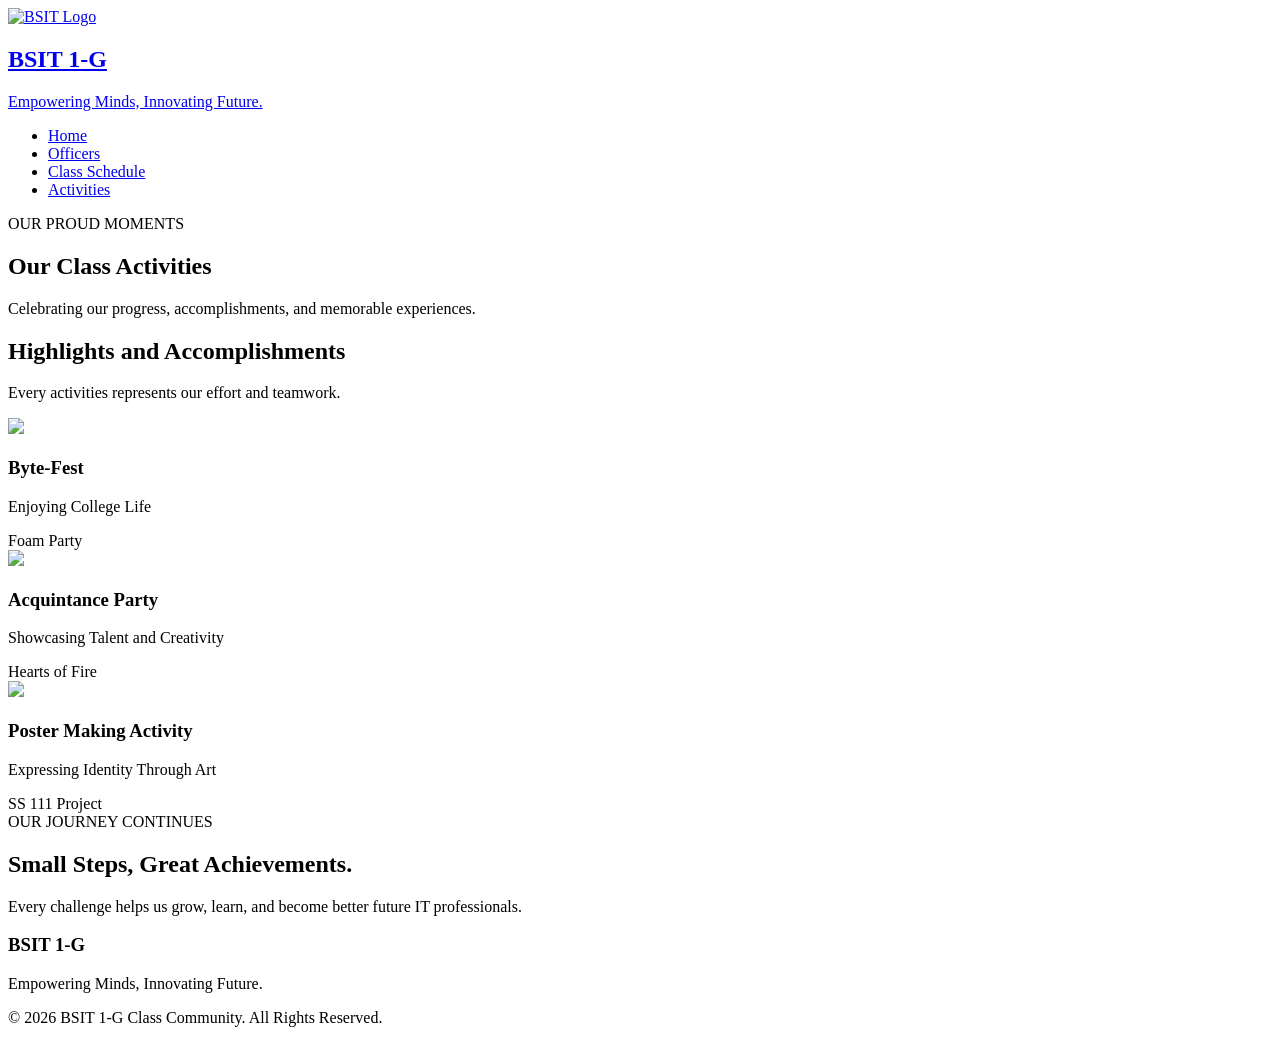
==== activities.html @ 7ded41b8 "Add files via upload" ====
<!DOCTYPE html>
<html lang="en">
<head>
    <meta charset="UTF-8">
    <meta name="viewport" content="width=device-width, initial-scale=1.0">
    <title>BSIT 1-G | Achievements</title>
    <link rel="stylesheet" href="css/style.css">
</head>
<body>

<header>
    <nav class="navbar">
        <a href="index.html" class="logo">
            <img src="image/logo.jpg" alt="BSIT Logo">
            <div>
                <h1>BSIT 1-G</h1>
                <p>Empowering Minds, Innovating Future.</p>
            </div>
        </a>

        <ul class="nav-links">
            <li><a href="index.html">Home</a></li>
            <li><a href="officers.html">Officers</a></li>
            <li><a href="schedule.html">Class Schedule</a></li>
            <li><a href="activities.html" class="active">Activities</a></li>
        </ul>
    </nav>
</header>

<main>
    <section class="page-hero">
        <span class="small-heading">OUR PROUD MOMENTS</span>
        <h2>Our Class <span>Activities</span></h2>
        <p>Celebrating our progress, accomplishments, and memorable experiences.</p>
    </section>

    <section class="activities-section">
        <h2>Highlights and Accomplishments</h2>
        <p class="section-description">Every activities represents our effort and teamwork.</p>

        <div class="activities-container">

            <div class="activities-card">
                <div class="activities-icon">
                    <img src="image/Foam_Party.jpg">
                </div>
                <h3>Byte-Fest</h3>
                <p>Enjoying College Life</p>
                <span>Foam Party</span>
            </div>

            <div class="activities-card">
                <div class="activities-icon">
                    <img src="image/cert.jpg">
                </div>
                <h3>Acquintance Party</h3>
                <p>Showcasing Talent and Creativity</p>
                <span>Hearts of Fire</span>
            </div>

            <div class="activities-card">
                <div class="activities-icon">
                    <img src="image/Poster.jpg">
                </div>
                <h3>Poster Making Activity</h3>
                <p>Expressing Identity Through Art</p>
                <span>SS 111 Project</span>
            </div>

        </div>
    </section>

    <section class="highlights">
        <span class="small-heading">OUR JOURNEY CONTINUES</span>
        <h2>Small Steps, <span>Great Achievements.</span></h2>
        <p>
            Every challenge helps us grow, learn, and become better
            future IT professionals.
        </p>
    </section>
</main>

<footer>
    <h3>BSIT 1-G</h3>
    <p>Empowering Minds, Innovating Future.</p>
    <p class="copyright">© 2026 BSIT 1-G Class Community. All Rights Reserved.</p>
</footer>

</body>
</html>
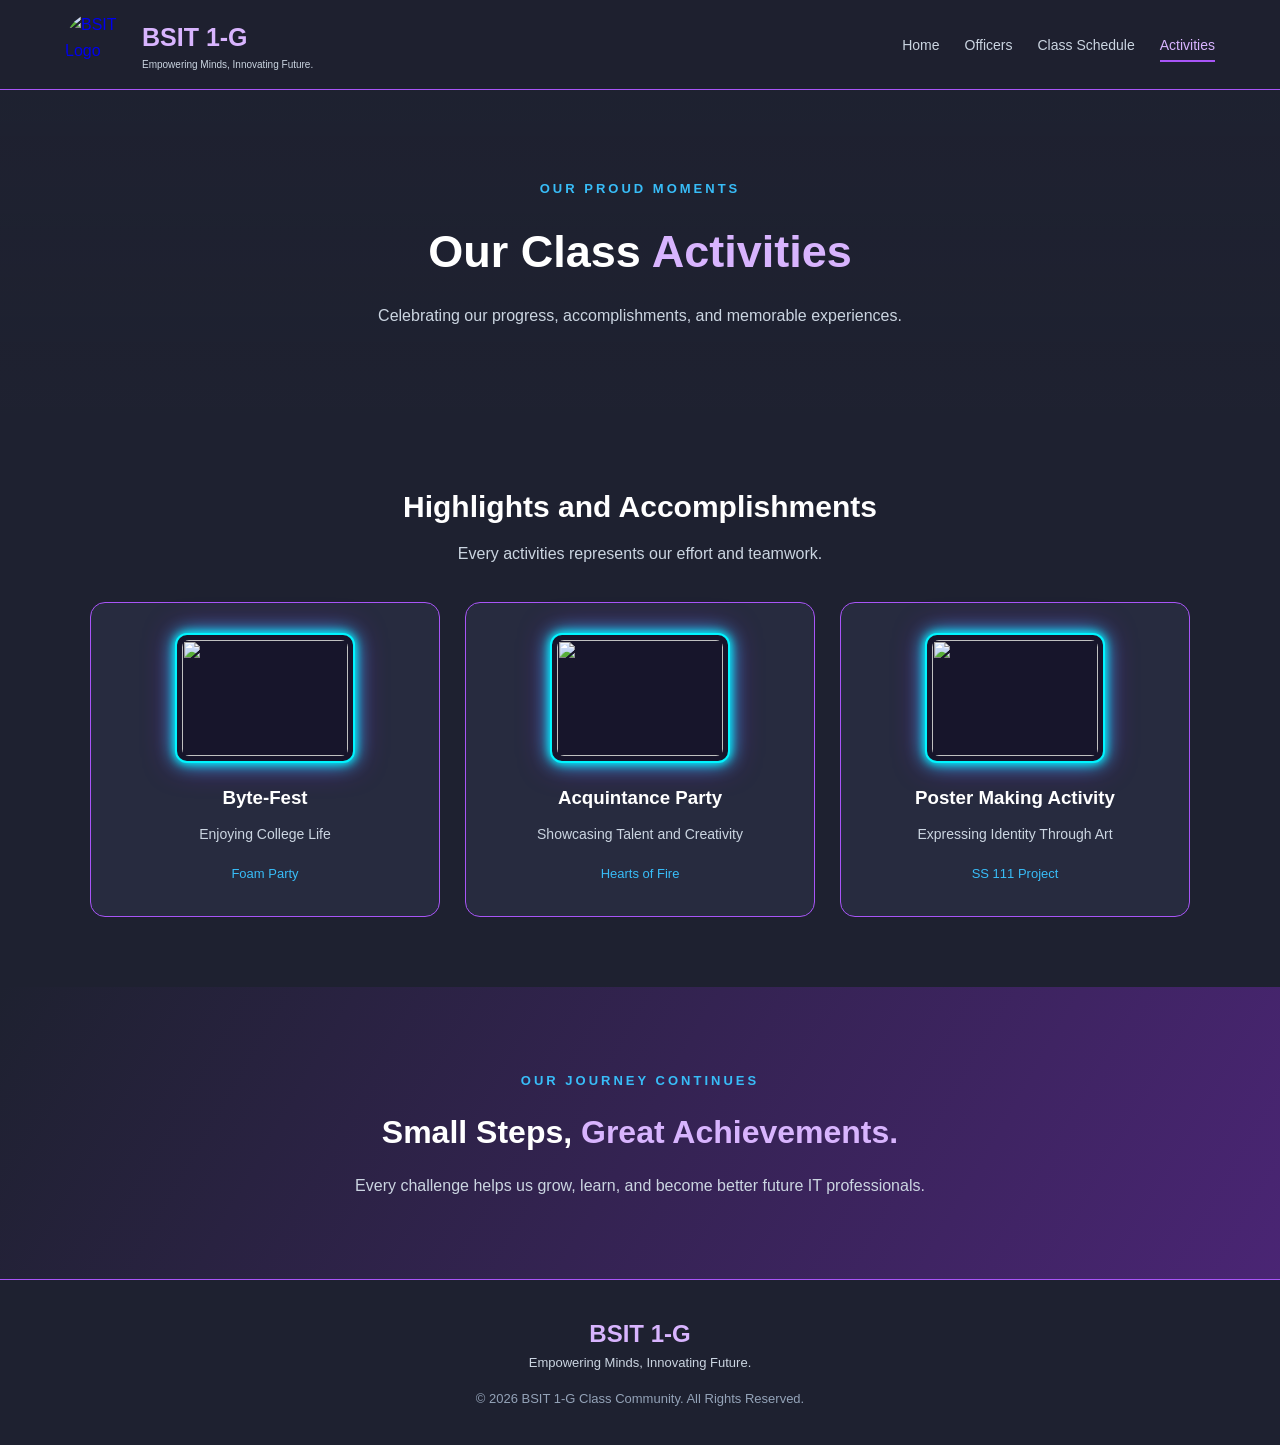
==== commit e4e0f924: "Fix HTML formatting and structure in activities.html" ====
--- a/activities.html
+++ b/activities.html
@@ -5,7 +5,7 @@
     <meta charset="UTF-8">
     <meta name="viewport" content="width=device-width, initial-scale=1.0">
     <title>BSIT 1-G | Achievements</title>
-    <link rel="stylesheet" href="css/style.css">
+    <link rel="stylesheet" href="style.css">
 </head>
 <body>
 
--- a/style.css
+++ b/style.css
@@ -0,0 +1,885 @@
+
+/* GENERAL SETTINGS */
+* {
+    margin: 0;
+    padding: 0;
+    box-sizing: border-box;
+    scroll-behavior: smooth;
+}
+
+body {
+    font-family: Arial, sans-serif;
+    background: #1E2130;
+    color: #FFFFFF;
+    line-height: 1.6;
+}
+
+/* NAVIGATION */
+header {
+    background: rgba(30, 33, 48, 0.97);
+    border-bottom: 1px solid #A855F7;
+    position: sticky;
+    top: 0;
+    z-index: 1000;
+}
+
+.navbar {
+    max-width: 1200px;
+    margin: auto;
+    padding: 12px 25px;
+    display: flex;
+    align-items: center;
+    justify-content: space-between;
+    gap: 20px;
+}
+
+.logo {
+    display: flex;
+    align-items: center;
+    gap: 12px;
+    text-decoration: none;
+}
+
+.logo img {
+    width: 65px;
+    height: 65px;
+    object-fit: contain;
+    border-radius: 50%;
+}
+
+.logo h1 {
+    color: #D8B4FE;
+    font-size: 25px;
+}
+
+.logo p {
+    color: #CBD5E1;
+    font-size: 10px;
+}
+
+.nav-links {
+    display: flex;
+    gap: 25px;
+    list-style: none;
+}
+
+.nav-links a {
+    color: #CBD5E1;
+    text-decoration: none;
+    font-size: 14px;
+    transition: 0.3s;
+}
+
+.nav-links a:hover,
+.nav-links a.active {
+    color: #D8B4FE;
+    border-bottom: 2px solid #A855F7;
+    padding-bottom: 7px;
+}
+
+/* COMMON TEXT */
+.small-heading {
+    color: #38BDF8;
+    font-size: 13px;
+    font-weight: bold;
+    letter-spacing: 3px;
+}
+
+.section-description {
+    color: #CBD5E1;
+    margin: 10px 0 35px;
+}
+
+/* HOME HERO */
+.hero {
+    min-height: 570px;
+    display: flex;
+    justify-content: center;
+    align-items: center;
+    text-align: center;
+    padding: 70px 20px;
+    background:
+        linear-gradient(rgba(30,33,48,.78), rgba(30,33,48,.92)),
+        url("images/GROUP_PHOTO.jpg");
+    background-size: cover;
+    background-position: center;
+}
+
+.hero-content {
+    max-width: 800px;
+    padding: 45px 35px;
+    background: rgba(39,43,63,.85);
+    border: 1px solid #A855F7;
+    border-radius: 20px;
+}
+
+.hero h2 {
+    font-size: 48px;
+    margin: 15px 0;
+}
+
+.hero h2 span,
+.about-text h2 span,
+.highlights h2 span,
+.page-hero h2 span,
+.officers-hero h2 span,
+.leadership-message h2 span {
+    color: #D8B4FE;
+}
+
+.hero-content p {
+    color: #CBD5E1;
+    font-size: 17px;
+    margin-bottom: 25px;
+}
+
+/* BUTTONS */
+.hero-buttons {
+    display: flex;
+    justify-content: center;
+    flex-wrap: wrap;
+    gap: 15px;
+}
+
+.btn-primary,
+.btn-secondary {
+    padding: 12px 22px;
+    border-radius: 8px;
+    text-decoration: none;
+    font-weight: bold;
+    transition: .3s;
+}
+
+.btn-primary {
+    background: linear-gradient(120deg,#7C3AED,#A855F7);
+    color: white;
+}
+
+.btn-secondary {
+    color: #38BDF8;
+    border: 1px solid #38BDF8;
+}
+
+.btn-primary:hover,
+.btn-secondary:hover {
+    transform: translateY(-4px);
+}
+
+/* QUICK LINKS */
+.quick-section {
+    max-width: 1200px;
+    margin: auto;
+    padding: 75px 25px;
+    text-align: center;
+}
+
+.quick-section h2 {
+    font-size: 32px;
+}
+
+.quick-container {
+    display: flex;
+    justify-content: center;
+    gap: 22px;
+    flex-wrap: wrap;
+}
+
+.quick-card {
+    flex: 1 1 250px;
+    max-width: 350px;
+    padding: 30px 22px;
+    text-align: left;
+    text-decoration: none;
+    color: white;
+    background: #272B3F;
+    border: 1px solid #A855F7;
+    border-radius: 15px;
+    transition: .3s;
+}
+
+.quick-card:hover {
+    transform: translateY(-8px);
+    border-color: #38BDF8;
+}
+
+.card-icon {
+    font-size: 35px;
+    color: #D8B4FE;
+}
+
+.quick-card h3 {
+    margin: 10px 0;
+}
+
+.quick-card p {
+    color: #CBD5E1;
+    font-size: 14px;
+    margin-bottom: 15px;
+}
+
+.quick-card span {
+    color: #38BDF8;
+    font-weight: bold;
+}
+
+/* ABOUT SECTION */
+.about-section {
+    padding: 75px 25px;
+    background: #272B3F;
+}
+
+.about-content {
+    max-width: 1150px;
+    margin: auto;
+    display: flex;
+    align-items: center;
+    gap: 45px;
+}
+
+.about-text,
+.about-image {
+    flex: 1;
+}
+
+.about-text h2 {
+    font-size: 35px;
+    margin: 15px 0;
+}
+
+.about-text p {
+    color: #CBD5E1;
+    margin-bottom: 15px;
+}
+
+.about-image img {
+    width: 100%;
+    border-radius: 15px;
+    border: 2px solid #A855F7;
+}
+
+/* GENERAL HIGHLIGHTS */
+.highlights {
+    padding: 80px 20px;
+    text-align: center;
+    background: linear-gradient(120deg,#1E2130,#4A2574);
+}
+
+.highlights h2 {
+    font-size: 32px;
+    margin: 15px 0;
+}
+
+.highlights p {
+    color: #CBD5E1;
+    max-width: 650px;
+    margin: auto;
+}
+
+/* OFFICERS HERO */
+.officers-hero,
+.page-hero {
+    padding: 85px 20px;
+    text-align: center;
+    background:
+        linear-gradient(rgba(30,33,48,.85),rgba(30,33,48,.95)),
+        url("images/GROUP_PHOTO.jpg");
+    background-size: cover;
+    background-position: center;
+}
+
+.officers-hero h2,
+.page-hero h2 {
+    font-size: 45px;
+    margin: 15px 0;
+}
+
+.officers-hero p,
+.page-hero p {
+    color: #CBD5E1;
+    max-width: 650px;
+    margin: auto;
+}
+
+/* OFFICERS HORIZONTAL FLEX */
+.officers-section {
+    padding: 70px 5%;
+    max-width: 1300px;
+    margin: auto;
+}
+
+.officers-heading {
+    display: flex;
+    justify-content: space-between;
+    align-items: center;
+    gap: 15px;
+    margin-bottom: 30px;
+}
+
+.officers-heading h2 {
+    font-size: 29px;
+}
+
+.officers-heading p {
+    color: #CBD5E1;
+}
+
+.scroll-note {
+    color: #38BDF8;
+    font-size: 12px;
+    letter-spacing: 2px;
+    white-space: nowrap;
+}
+
+/* HORIZONTAL SCROLLING CONTAINER */
+.officers-container {
+    display: flex;
+    flex-direction: row;
+    flex-wrap: nowrap;
+    gap: 25px;
+    width: 100%;
+    overflow-x: auto;
+    overflow-y: hidden;
+    padding: 20px 10px 30px;
+    scroll-behavior: smooth;
+    scroll-snap-type: x mandatory;
+    cursor: grab;
+}
+
+.officers-container:active {
+    cursor: grabbing;
+}
+
+/* SCROLLBAR DESIGN */
+.officers-container::-webkit-scrollbar {
+    height: 10px;
+}
+
+.officers-container::-webkit-scrollbar-track {
+    background: #272B3F;
+    border-radius: 20px;
+}
+
+.officers-container::-webkit-scrollbar-thumb {
+    background: linear-gradient(90deg,#A855F7,#38BDF8);
+    border-radius: 20px;
+}
+
+.officers-container::-webkit-scrollbar-thumb:hover {
+    background: #D8B4FE;
+}
+
+/* OFFICER CARDS */
+.officer-card {
+    flex: 0 0 260px;
+    width: 260px;
+    min-width: 260px;
+    min-height: 390px;
+    padding: 25px 20px;
+    text-align: center;
+    background: #272B3F;
+    border: 1px solid #A855F7;
+    border-radius: 18px;
+    scroll-snap-align: start;
+    transition: .3s;
+}
+
+.officer-card:hover {
+    transform: translateY(-8px);
+    border-color: #38BDF8;
+    box-shadow: 0 0 20px rgba(56,189,248,.2);
+}
+
+/* OFFICER IMAGES */
+.officer-image {
+    width: 150px;
+    height: 150px;
+    margin: 0 auto 20px;
+    border-radius: 50%;
+    padding: 5px;
+    background: linear-gradient(135deg,#A855F7,#38BDF8);
+}
+
+.officer-image img {
+    width: 100%;
+    height: 100%;
+    object-fit: cover;
+    border-radius: 50%;
+    border: 3px solid #272B3F;
+}
+
+.officer-card h3 {
+    font-size: 19px;
+    margin-bottom: 5px;
+}
+
+.officer-card span {
+    color: #38BDF8;
+    font-size: 13px;
+    font-weight: bold;
+}
+
+.officer-card p {
+    color: #CBD5E1;
+    font-size: 13px;
+    margin-top: 15px;
+}
+
+/* LEADERSHIP MESSAGE */
+.leadership-message {
+    text-align: center;
+    padding: 75px 20px;
+    background: linear-gradient(120deg,#1E2130,#4A2574);
+}
+
+.leadership-message h2 {
+    font-size: 35px;
+    margin: 15px 0;
+}
+
+.leadership-message p {
+    color: #CBD5E1;
+    max-width: 650px;
+    margin: auto;
+}
+
+/* SCHEDULE */
+.schedule-section,
+.activities-section {
+    max-width: 1150px;
+    margin: auto;
+    padding: 70px 25px;
+    text-align: center;
+}
+
+.schedule-section h2,
+.activities-section h2 {
+    font-size: 30px;
+}
+
+.table-container {
+    overflow-x: auto;
+    margin-top: 30px;
+}
+
+table {
+    width: 100%;
+    border-collapse: collapse;
+    background: #272B3F;
+}
+
+th, td {
+    padding: 18px;
+    border: 1px solid #45445F;
+    text-align: center;
+}
+
+th {
+    background: #4A2574;
+    color: white;
+}
+
+td {
+    color: #CBD5E1;
+}
+
+tbody tr:hover {
+    background: #35334F;
+}
+
+/* ACHIEVEMENTS */
+.activities-container {
+    display: flex;
+    flex-wrap: wrap;
+    justify-content: center;
+    gap: 25px;
+    margin-top: 35px;
+}
+
+.activities-card {
+    flex: 1 1 250px;
+    max-width: 350px;
+    padding: 30px;
+    background: #272B3F;
+    border: 1px solid #A855F7;
+    border-radius: 15px;
+    transition: .3s;
+}
+
+.activities-card:hover {
+    transform: translateY(-8px);
+    border-color: #38BDF8;
+}
+
+.activities-icon {
+    font-size: 45px;
+    margin-bottom: 15px;
+}
+
+.activities-card h3 {
+    margin-bottom: 10px;
+}
+
+.activities-card p {
+    color: #CBD5E1;
+    font-size: 14px;
+    margin-bottom: 15px;
+}
+
+.activities-card span {
+    color: #38BDF8;
+    font-size: 13px;
+}
+
+/* FOOTER */
+footer {
+    padding: 35px 20px;
+    text-align: center;
+    background: #1E2130;
+    border-top: 1px solid #A855F7;
+}
+
+footer h3 {
+    color: #D8B4FE;
+    font-size: 24px;
+}
+
+footer p {
+    color: #CBD5E1;
+    font-size: 13px;
+}
+
+.copyright {
+    margin-top: 15px;
+    color: #94A3B8;
+}
+
+/* RESPONSIVE DESIGN */
+@media (max-width: 768px) {
+    .navbar {
+        flex-direction: column;
+    }
+
+    .nav-links {
+        justify-content: center;
+        flex-wrap: wrap;
+        gap: 15px;
+    }
+
+    .hero h2 {
+        font-size: 35px;
+    }
+
+    .about-content {
+        flex-direction: column;
+    }
+
+    .officers-heading {
+        align-items: flex-start;
+        flex-direction: column;
+    }
+
+    .officer-card {
+        flex: 0 0 230px;
+        width: 230px;
+        min-width: 230px;
+    }
+
+    .officers-container {
+        gap: 15px;
+    }
+
+    .officers-hero h2,
+    .page-hero h2 {
+        font-size: 35px;
+    }
+}
+
+@media (max-width: 450px) {
+    .logo img {
+        width: 55px;
+        height: 55px;
+    }
+
+    .logo h1 {
+        font-size: 22px;
+    }
+
+    .nav-links {
+        gap: 12px;
+    }
+
+    .nav-links a {
+        font-size: 12px;
+    }
+
+    .hero h2 {
+        font-size: 29px;
+    }
+
+    .hero-content {
+        padding: 30px 18px;
+    }
+
+    .quick-section h2,
+    .highlights h2 {
+        font-size: 26px;
+    }
+}
+
+/* SCHEDULE TABLE */
+.schedule-section table {
+    width: 100%;
+    border-collapse: collapse;
+}
+
+/* TABLE HEADINGS */
+.schedule-section th {
+    padding: 15px;
+    text-align: center;
+    border: 1px solid #73e0c1;
+    background: #173b2b;
+    color: #ffffff;
+}
+
+/* TABLE DATA */
+.schedule-section td {
+    padding: 15px;
+    text-align: center;
+    border: 1px solid #73e0c1;
+    color: #ffffff;
+}
+
+
+/* SCHEDULE TABLE */
+.schedule-section table {
+    width: 100%;
+    border-collapse: collapse;
+    border: 1px solid #73e0c1;
+}
+
+/* TABLE HEADINGS */
+.schedule-section th {
+    padding: 15px;
+    text-align: center;
+    background: #173b2b;
+    color: #ffffff;
+    border: 1px solid #73e0c1;
+}
+
+/* TABLE DATA */
+.schedule-section td {
+    padding: 15px;
+    text-align: center;
+    color: #ffffff;
+    border: 1px solid #40564a;
+    transition: background 0.2s ease;
+}
+
+/* HIGHLIGHT ON HOVER */
+.schedule-section tbody tr:hover td {
+    background: #356b4b;
+    color: #ffffff;
+}
+
+/* SCHEDULE TABLE */
+.schedule-section table {
+    width: 100%;
+    border-collapse: collapse;
+    background: #151d20;
+    border: 2px solid #73e0c1;
+}
+
+/* TABLE HEADER */
+.schedule-section th {
+    padding: 16px;
+    text-align: center;
+    background: #245c40;
+    color: #ffffff;
+    border: 1px solid #73e0c1;
+    font-weight: bold;
+}
+
+/* TABLE DATA */
+.schedule-section td {
+    padding: 16px;
+    text-align: center;
+    color: #ffffff;
+    border: 1px solid #526b5e;
+    font-size: 15px;
+    transition: background 0.2s ease;
+}
+/* STRONG BORDER BETWEEN DAYS */
+
+.schedule-section th {
+    background: #245c40;
+    color: #ffffff;
+    border: 2px solid #73e0c1;
+    padding: 16px;
+    text-align: center;
+}
+
+/* CONNECT DAY SEPARATORS ACROSS THE TABLE */
+.schedule-section tbody tr:nth-child(5),
+.schedule-section tbody tr:nth-child(6),
+.schedule-section tbody tr:nth-child(7),
+.schedule-section tbody tr:nth-child(9) {
+    border-bottom: 4px solid #73e0c1;
+}
+
+/* HOVER HIGHLIGHT */
+.schedule-section tbody tr:hover td {
+    background: #356b4b;
+    color: #ffffff;
+}
+
+/* KEEP DAY LABEL VISIBLE */
+.schedule-section tbody tr:hover td:first-child {
+    background: #356b4b;
+    color: #ffffff;
+}
+/* ACHIEVEMENT IMAGE BOX */
+.activities-icon {
+    width: 180px;
+    height: 130px;
+    margin: 0 auto 20px;
+    padding: 5px;
+
+    border: 2px solid #00F5FF;
+    border-radius: 12px;
+
+    background: #17152B;
+
+    box-shadow:
+        0 0 8px #00F5FF,
+        0 0 18px #00F5FF,
+        0 0 30px rgba(138, 43, 226, 0.7);
+
+    overflow: hidden;
+    transition: 0.3s ease;
+}
+
+/* IMAGE DESIGN */
+.activities-icon img {
+    width: 100%;
+    height: 100%;
+    object-fit: cover;
+    border-radius: 7px;
+}
+
+/* HOVER EFFECT */
+.activities-icon:hover {
+    border-color: #A020F0;
+
+    box-shadow:
+        0 0 10px #A020F0,
+        0 0 20px #A020F0,
+        0 0 35px #00F5FF;
+
+    transform: scale(1.05);
+}
+/* QUICK ACCESS CONTAINER */
+.quick-container {
+    display: grid;
+    grid-template-columns: repeat(3, 1fr);
+    gap: 25px;
+    max-width: 1100px;
+    margin: 30px auto;
+    align-items: stretch;
+}
+
+/* QUICK ACCESS CARD */
+.quick-card {
+    display: flex;
+    flex-direction: column;
+    align-items: center;
+    text-align: center;
+
+    min-height: 380px;
+    padding: 25px 20px;
+
+    background: #171A2E;
+    border: 2px solid #00F5FF;
+    border-radius: 15px;
+
+    text-decoration: none;
+    color: #FFFFFF;
+
+    box-shadow: 0 0 10px rgba(0, 245, 255, 0.25);
+
+    transition: all 0.3s ease;
+}
+
+/* IMAGE BOX */
+.card-icon {
+    width: 100%;
+    height: 170px;
+    margin-bottom: 20px;
+
+    border: 2px solid #00F5FF;
+    border-radius: 12px;
+    padding: 5px;
+
+    overflow: hidden;
+
+    box-shadow: 0 0 12px rgba(0, 245, 255, 0.5);
+}
+
+/* IMAGE */
+.card-icon img {
+    width: 100%;
+    height: 100%;
+    object-fit: cover;
+    border-radius: 7px;
+}
+
+/* CARD TITLE */
+.quick-card h3 {
+    color: #00F5FF;
+    font-size: 21px;
+    margin-bottom: 12px;
+}
+
+/* CARD PARAGRAPH */
+.quick-card p {
+    color: #C5C9D8;
+    font-size: 14px;
+    line-height: 1.6;
+    flex-grow: 1;
+}
+
+/* CARD LINK */
+.quick-card span {
+    display: inline-block;
+    margin-top: 18px;
+    padding: 9px 20px;
+
+    color: #FFFFFF;
+    background: linear-gradient(90deg, #00BFD5, #8A2BE2);
+    border-radius: 20px;
+
+    font-size: 13px;
+    font-weight: bold;
+}
+
+/* HOVER EFFECT */
+.quick-card:hover {
+    transform: translateY(-8px);
+    border-color: #A020F0;
+
+    box-shadow:
+        0 0 12px #00F5FF,
+        0 0 25px rgba(160, 32, 240, 0.7);
+}
+
+/* RESPONSIVE DESIGN */
+@media (max-width: 768px) {
+    .quick-container {
+        grid-template-columns: repeat(2, 1fr);
+    }
+}
+
+@media (max-width: 500px) {
+    .quick-container {
+        grid-template-columns: 1fr;
+    }
+}
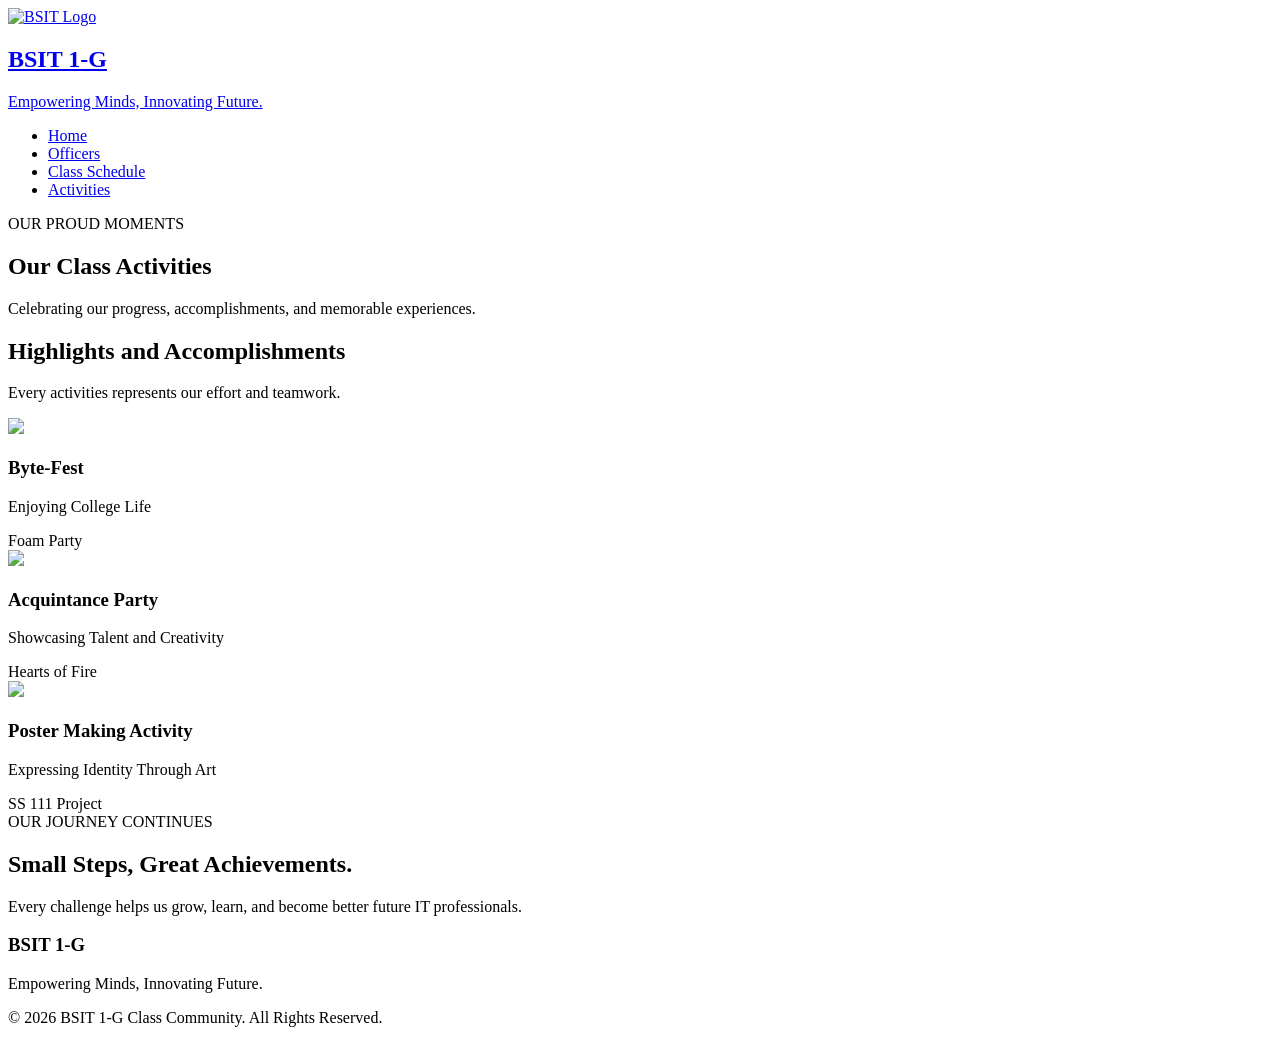
==== commit 70fca3c1: "Update activities.html" ====
--- a/activities.html
+++ b/activities.html
@@ -5,7 +5,7 @@
     <meta charset="UTF-8">
     <meta name="viewport" content="width=device-width, initial-scale=1.0">
     <title>BSIT 1-G | Achievements</title>
-    <link rel="stylesheet" href="style.css">
+    <link rel="stylesheet" href="css/style.css">
 </head>
 <body>
 
